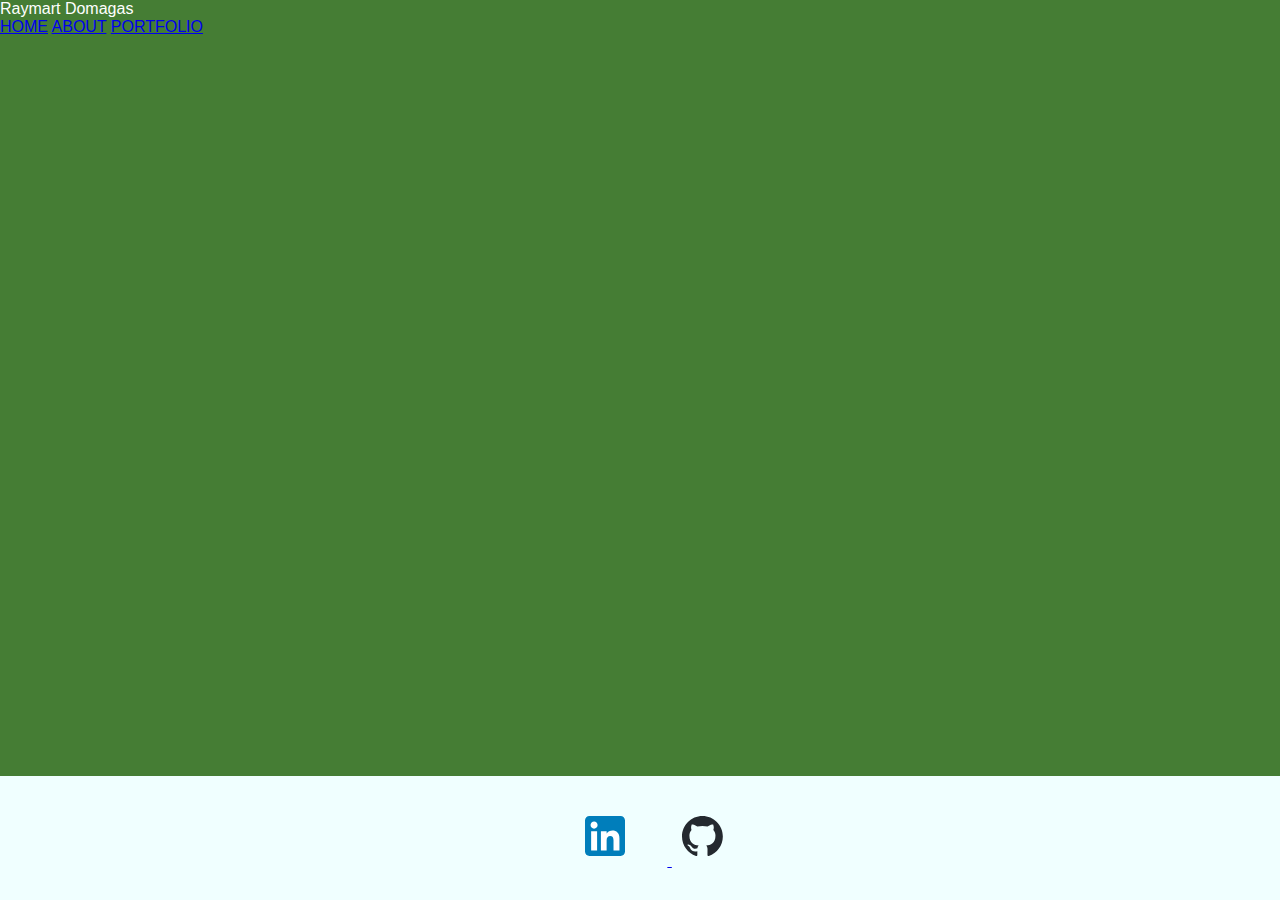
==== About.html @ 332e1b57 "Merge pull request #1 from raydoma/FOOTER" ====
<!DOCTYPE html>
<html lang="en">
<head>
    <meta charset="UTF-8">
    <meta http-equiv="X-UA-Compatible" content="IE=edge">
    <meta name="viewport" content="width=device-width, initial-scale=1.0">
    <title>About Page</title>
    <link rel="stylesheet" href="style.css"
</head>
<body>
    <header>
        <span class="name">Raymart Domagas</span>
        <nav class="links">
          <a href="index.html">HOME</a>
          <a href="about.html">ABOUT</a>
          <a href="portfolio.html">PORTFOLIO</a>
        </nav>
      </header>
      <main>

      </main>
      <div class="footer">
        <a href="https://linkedin.com/in/raymartdomagas/" target="_blank">
          <img class="social-link" src="./assets/LinkedIn_icon.svg" alt="">
        </a>
        <a href="https://www.gitbub.com/raydoma" target="_blank">
          <img class="social-link" src="./assets/github-mark.svg" alt="">
        </a>
      </div>
</body>
</html>
---- style.css ----
html {
    background-color: #457d34;
    font-family:Verdana, Geneva, Tahoma, sans-serif;
    font-size: 16px;
    color: #fff;
    height:100%;
    box-sizing: border-box;
}
body{
  position: relative;
  margin: 0;
  min-height: 100px;
  padding-bottom: 6.74rem;
  box-sizing: inherit;
}
main{
  width: 80%;
  margin: 0 auto;
  padding-top: 32px;

}
  .page-links {
    float:right;
}

  .page-links a {
    text-decoration: none;
}

  .footer {
    background-color:azure;
    padding: 30px;
    width: 100%;
    text-align: center;
    position:fixed;
    right: 0;
    left: 0;
    bottom:0;
       
}
  .social-link {
    height: 40px;
    padding: 10px;
    margin-right: 32px;
  }
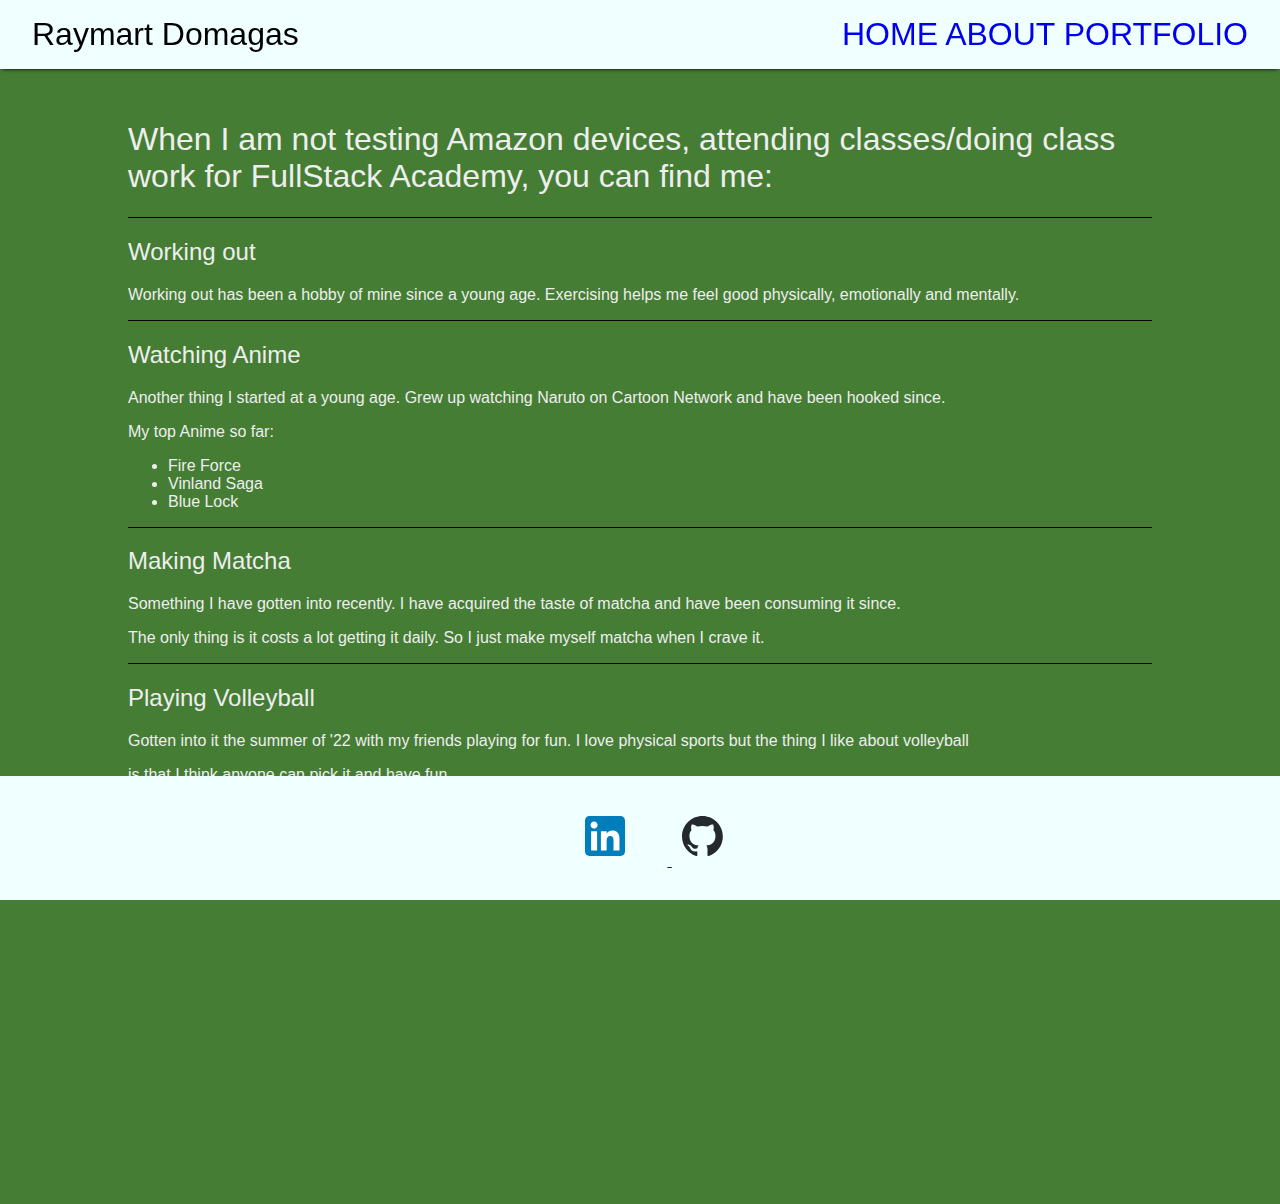
==== commit 17ca45c8: "feat: added section to about page and styled" ====
--- a/About.html
+++ b/About.html
@@ -5,19 +5,44 @@
     <meta http-equiv="X-UA-Compatible" content="IE=edge">
     <meta name="viewport" content="width=device-width, initial-scale=1.0">
     <title>About Page</title>
-    <link rel="stylesheet" href="style.css"
+    <link rel="stylesheet" href="style.css">
 </head>
+
 <body>
     <header>
         <span class="name">Raymart Domagas</span>
-        <nav class="links">
+        <nav class="page-links">
           <a href="index.html">HOME</a>
           <a href="about.html">ABOUT</a>
           <a href="portfolio.html">PORTFOLIO</a>
         </nav>
       </header>
       <main>
-
+        <h1>When I am not testing Amazon devices, attending classes/doing class work for FullStack Academy, you can find me:</h1>
+        <section>
+          <h2>Working out</h2>
+          <p>Working out has been a hobby of mine since a young age. Exercising helps me feel good physically, emotionally and mentally.  </p>
+        </section>  
+        <section>
+          <h2>Watching Anime</h2>
+          <p>Another thing I started at a young age. Grew up watching Naruto on Cartoon Network and have been hooked since.</p>
+          <p> My top Anime so far:</p>
+          <ul>
+            <li>Fire Force</li>
+            <li>Vinland Saga</li>
+            <li>Blue Lock</li>
+          </ul>
+        </section>
+        <section>
+          <h2>Making Matcha </h2>
+          <p>Something I have gotten into recently. I have acquired the taste of matcha and have been consuming it since.</p>
+          <p>The only thing is it costs a lot getting it daily. So I just make myself matcha when I crave it. </p>
+        </section>
+        <section>
+          <h2>Playing Volleyball</h2>
+          <p>Gotten into it the summer of '22 with my friends playing for fun. I love physical sports but the thing I like about volleyball</p>
+          <p>is that I think anyone can pick it and have fun. </p> 
+        </section>
       </main>
       <div class="footer">
         <a href="https://linkedin.com/in/raymartdomagas/" target="_blank">
--- a/style.css
+++ b/style.css
@@ -13,20 +13,59 @@
   padding-bottom: 6.74rem;
   box-sizing: inherit;
 }
-main{
-  width: 80%;
-  margin: 0 auto;
-  padding-top: 32px;
+header {
+  background-color: azure;
+  font-size: 2rem;
+  position: fixed;
+  left: 0;
+  right: 0;
+  padding: .5em 1em;
+  box-shadow: 0 2px 4px -2px black; 
+}
 
-}
+  .name{
+    color: black;
+    float:left;
+  }
   .page-links {
+    color: black;
     float:right;
 }
-
   .page-links a {
     text-decoration: none;
 }
 
+main{
+  width: 80%;
+  margin: 0 auto;
+  
+  min-height: 100vh;
+  padding: 100px 24px 96px;
+  color: #eee;
+}
+section {
+  border-top: 1px solid black;
+}
+
+img{
+  text-decoration: none;
+}
+h1, h2 {
+  font-weight:200;
+}
+h1 {
+  font-size: 2em;
+}
+h2 {
+  font-size: 1.5em;
+}
+
+header::after {
+  display: block;
+  clear: both;
+  content: '';
+}
+  
   .footer {
     background-color:azure;
     padding: 30px;
@@ -43,3 +82,8 @@
     padding: 10px;
     margin-right: 32px;
   } 
+  .section-img {
+    float:right;
+    margin: -50px 60px 60px 60px;
+    width: px;
+  }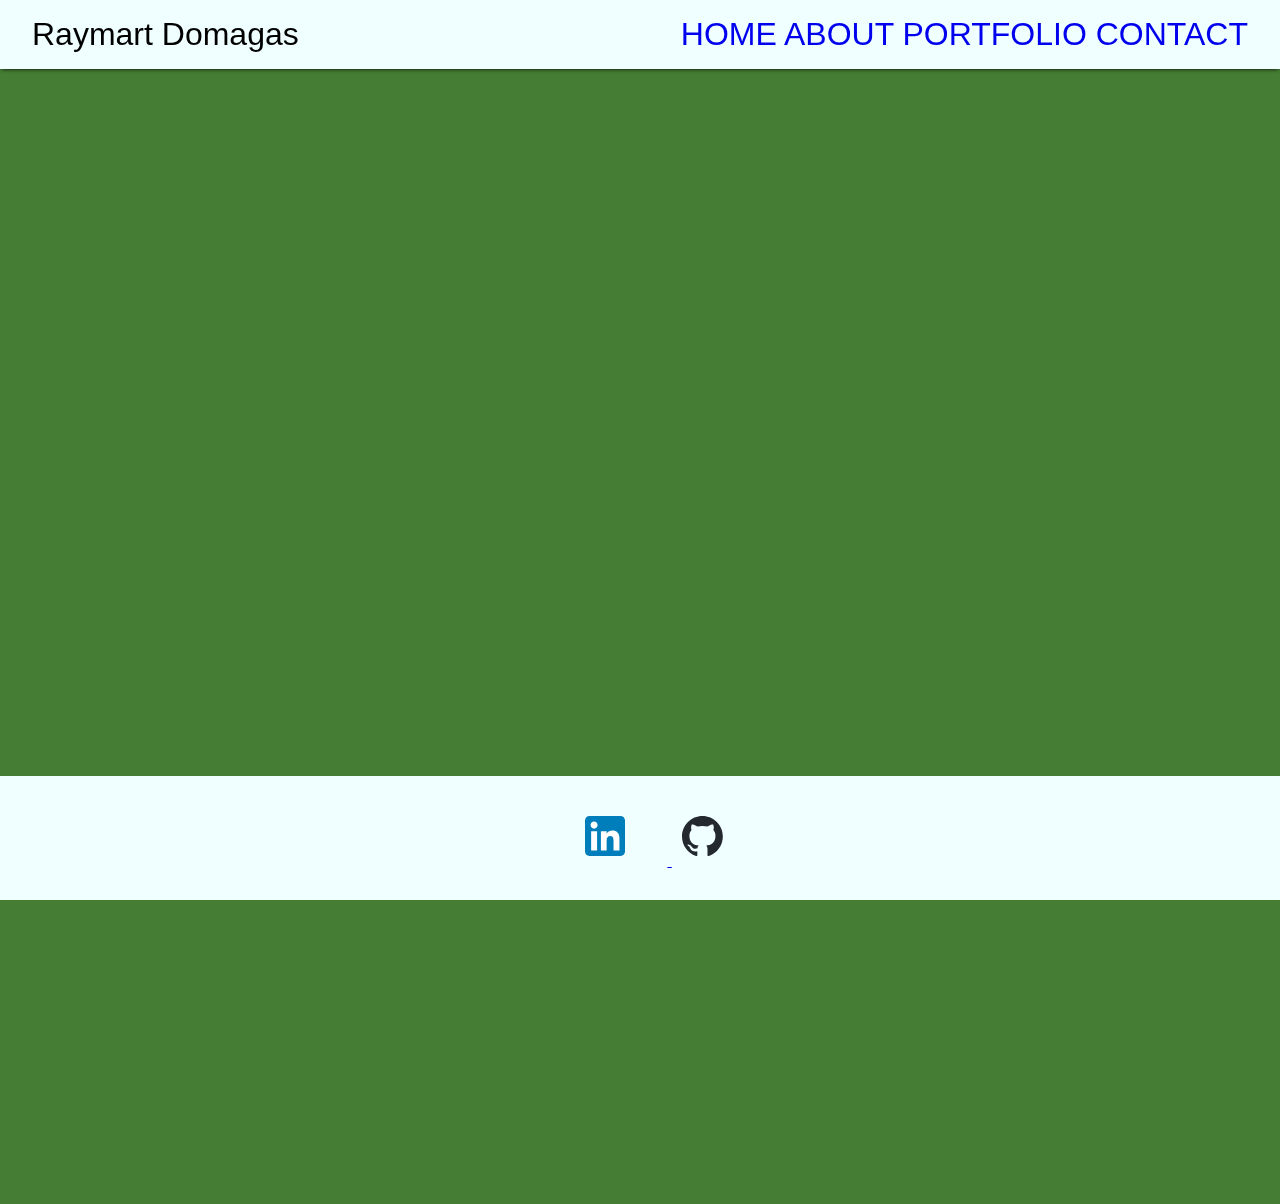
==== commit 1404beb2: "feat:corrected chnages on nav bar by switching to nav bar" ====
--- a/About.html
+++ b/About.html
@@ -7,7 +7,6 @@
     <title>About Page</title>
     <link rel="stylesheet" href="style.css">
 </head>
-
 <body>
     <header>
         <span class="name">Raymart Domagas</span>
@@ -15,34 +14,11 @@
           <a href="index.html">HOME</a>
           <a href="about.html">ABOUT</a>
           <a href="portfolio.html">PORTFOLIO</a>
+          <a href="contact.html">CONTACT</a>
         </nav>
       </header>
       <main>
-        <h1>When I am not testing Amazon devices, attending classes/doing class work for FullStack Academy, you can find me:</h1>
-        <section>
-          <h2>Working out</h2>
-          <p>Working out has been a hobby of mine since a young age. Exercising helps me feel good physically, emotionally and mentally.  </p>
-        </section>  
-        <section>
-          <h2>Watching Anime</h2>
-          <p>Another thing I started at a young age. Grew up watching Naruto on Cartoon Network and have been hooked since.</p>
-          <p> My top Anime so far:</p>
-          <ul>
-            <li>Fire Force</li>
-            <li>Vinland Saga</li>
-            <li>Blue Lock</li>
-          </ul>
-        </section>
-        <section>
-          <h2>Making Matcha </h2>
-          <p>Something I have gotten into recently. I have acquired the taste of matcha and have been consuming it since.</p>
-          <p>The only thing is it costs a lot getting it daily. So I just make myself matcha when I crave it. </p>
-        </section>
-        <section>
-          <h2>Playing Volleyball</h2>
-          <p>Gotten into it the summer of '22 with my friends playing for fun. I love physical sports but the thing I like about volleyball</p>
-          <p>is that I think anyone can pick it and have fun. </p> 
-        </section>
+
       </main>
       <div class="footer">
         <a href="https://linkedin.com/in/raymartdomagas/" target="_blank">
--- a/style.css
+++ b/style.css
@@ -82,8 +82,26 @@
     padding: 10px;
     margin-right: 32px;
   } 
-  .section-img {
-    float:right;
-    margin: -50px 60px 60px 60px;
-    width: px;
-  }+  .project {
+    font-size: 1em;
+    width: calc(100% - 6em);
+    background:whitesmoke;
+    color: #1a0808;
+    margin: 2em auto;
+    padding: 1em;
+
+  }
+  .project_name {
+  font-weight: 900;
+  font-size: 2em;
+  margin: 0 0 1em;
+  border-bottom: 1px solid #ccc;
+
+  }
+  .project_img {
+  width: 100%;  
+  display: flex;
+  justify-content: center;
+  align-items: center;
+  text-align: center;
+}
